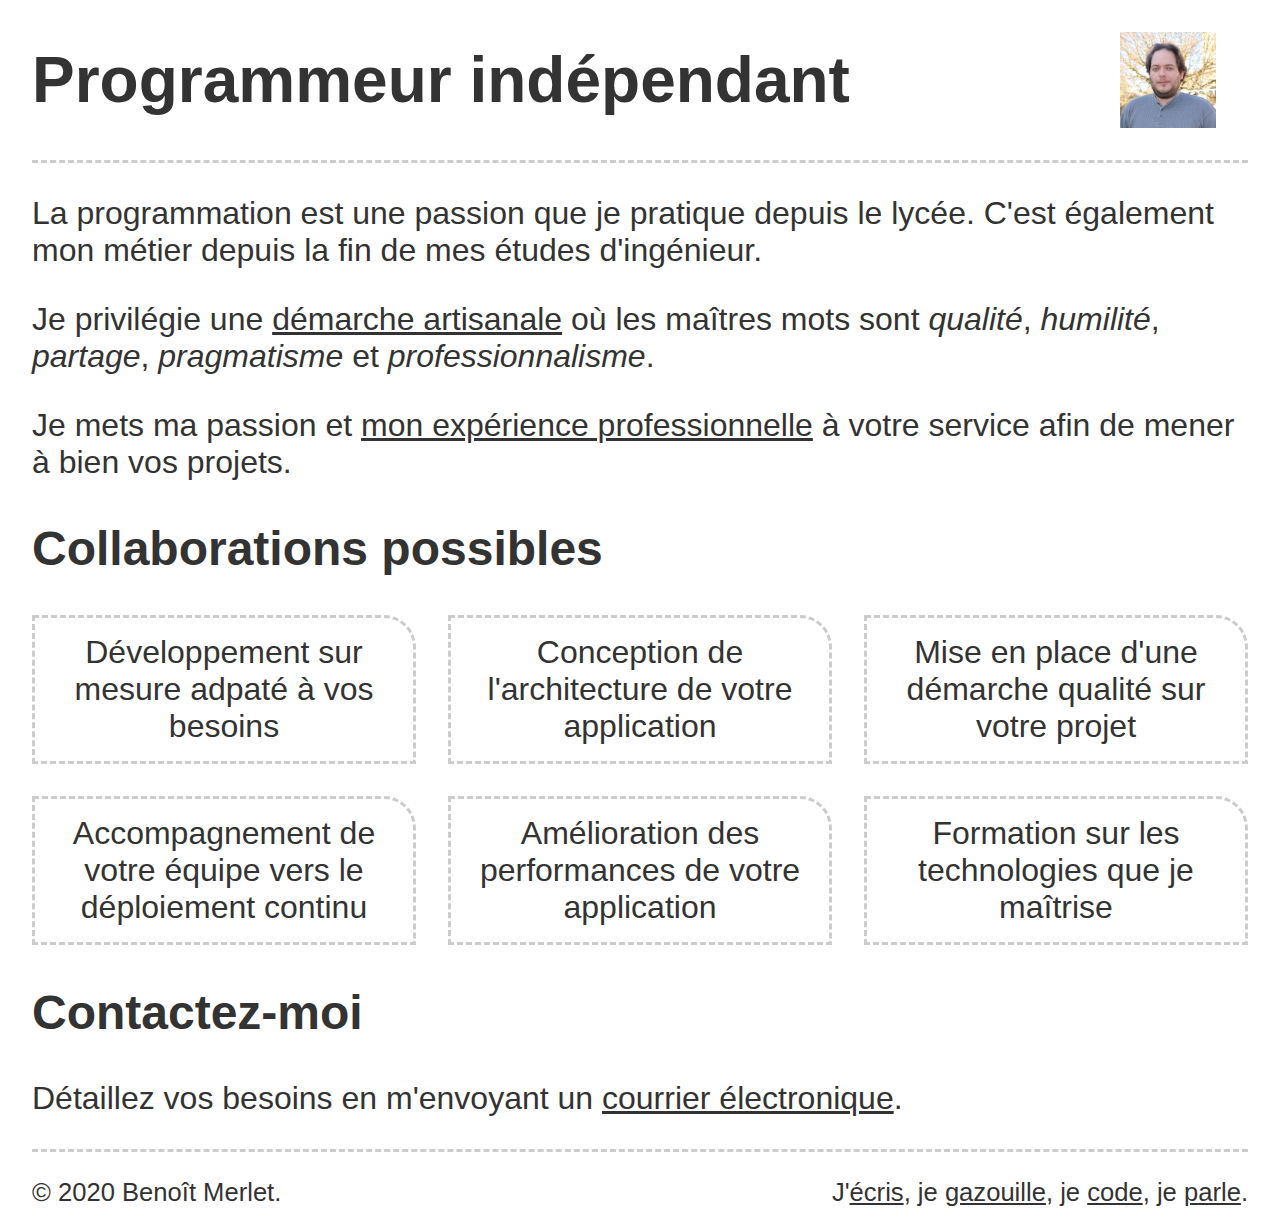
==== index.html @ 801f22bd "Add index with styles and picture" ====
<!DOCTYPE html>
<html>
<head>
    <meta charset="UTF-8"/>
    <title>Programmeur indépendant</title>
    <link rel="stylesheet" type="text/css" href="screen.css" media="screen"/>
</head>
<body>
    <header>
        <h1>Programmeur indépendant</h1>
        <img src="bmerlet.jpg">
    </header>
    <main>
        <section>
            <p>
                La programmation est une passion que je pratique depuis le lycée. C'est également mon métier depuis la fin de mes études d'ingénieur.
            </p>
            <p>
                Je privilégie une <a href="https://fr.wikipedia.org/wiki/Software_craftsmanship">démarche artisanale</a> où les maîtres mots sont <em>qualité</em>, <em>humilité</em>, <em>partage</em>, <em>pragmatisme</em> et <em>professionnalisme</em>.
            </p>
            <p>
                Je mets ma passion et <a href="https://www.linkedin.com/in/benoitmerlet/">mon expérience professionnelle</a> à votre service afin de mener à bien vos projets.
            </p>
        </section>
        <section>
            <h2>Collaborations possibles</h2>
            <ul>
                <li>Développement sur mesure adpaté à vos besoins</li>
                <li>Conception de l'architecture de votre application</li>
                <li>Mise en place d'une démarche qualité sur votre projet</li>
                <li>Accompagne&shy;ment de votre équipe vers le déploiement continu</li>
                <li>Amélioration des performances de votre application</li>
                <li>Formation sur les technologies que je maîtrise</li>
            </ul>
        </section>
        <section>
            <h2>Contactez-moi</h2>
            <p>
                Détaillez vos besoins en m'envoyant un <a href="mailto:benoit.merlet@gmail.com">courrier électronique</a>.
            </p>
        </section>
    </main>
    <footer>
        <p id="copyright">
            © 2020 Benoît Merlet.
        </p>
        <p id="social">
            J'<a href="https://www.chezmerlet.net/blog.html">écris</a>,
            je <a href="http://twitter.com/trompouet">gazouille</a>,
            je <a href="http://github.com/trompette">code</a>,
            je <a href="https://speakerdeck.com/trompette">parle</a>.
        </p>
    </footer>
</body>
</html>
---- screen.css ----
body {
    background: #fff;
    color: #333;
    font-family: Verdana, sans-serif;
    font-size: 2em;
    margin: 0 auto;
    max-width: 38em;
    padding: 0 1em;
}

a, a:hover {
    color: inherit;
    text-decoration: underline;
}

header {
    align-items: center;
    display: flex;
}

header h1 {
    flex: auto;
}

header img {
    height: auto;
    margin: 0 1em;
    max-width: 3em;
}

main {
    border-bottom: 0.1em dashed #ccc;
    border-top: 0.1em dashed #ccc;
}

main ul {
    display: grid;
    grid-gap: 1em;
    grid-template-columns: repeat(auto-fill, minmax(12em, 1fr));
    padding: 0;
}

main ul li {
    border: 0.1em dashed #ccc;
    border-top-right-radius: 1em;
    list-style: none;
    padding: 0.5em;
    text-align: center;
}

footer {
    display: flex;
    font-size: 0.8em;
}

footer #copyright {
    flex: auto;
}
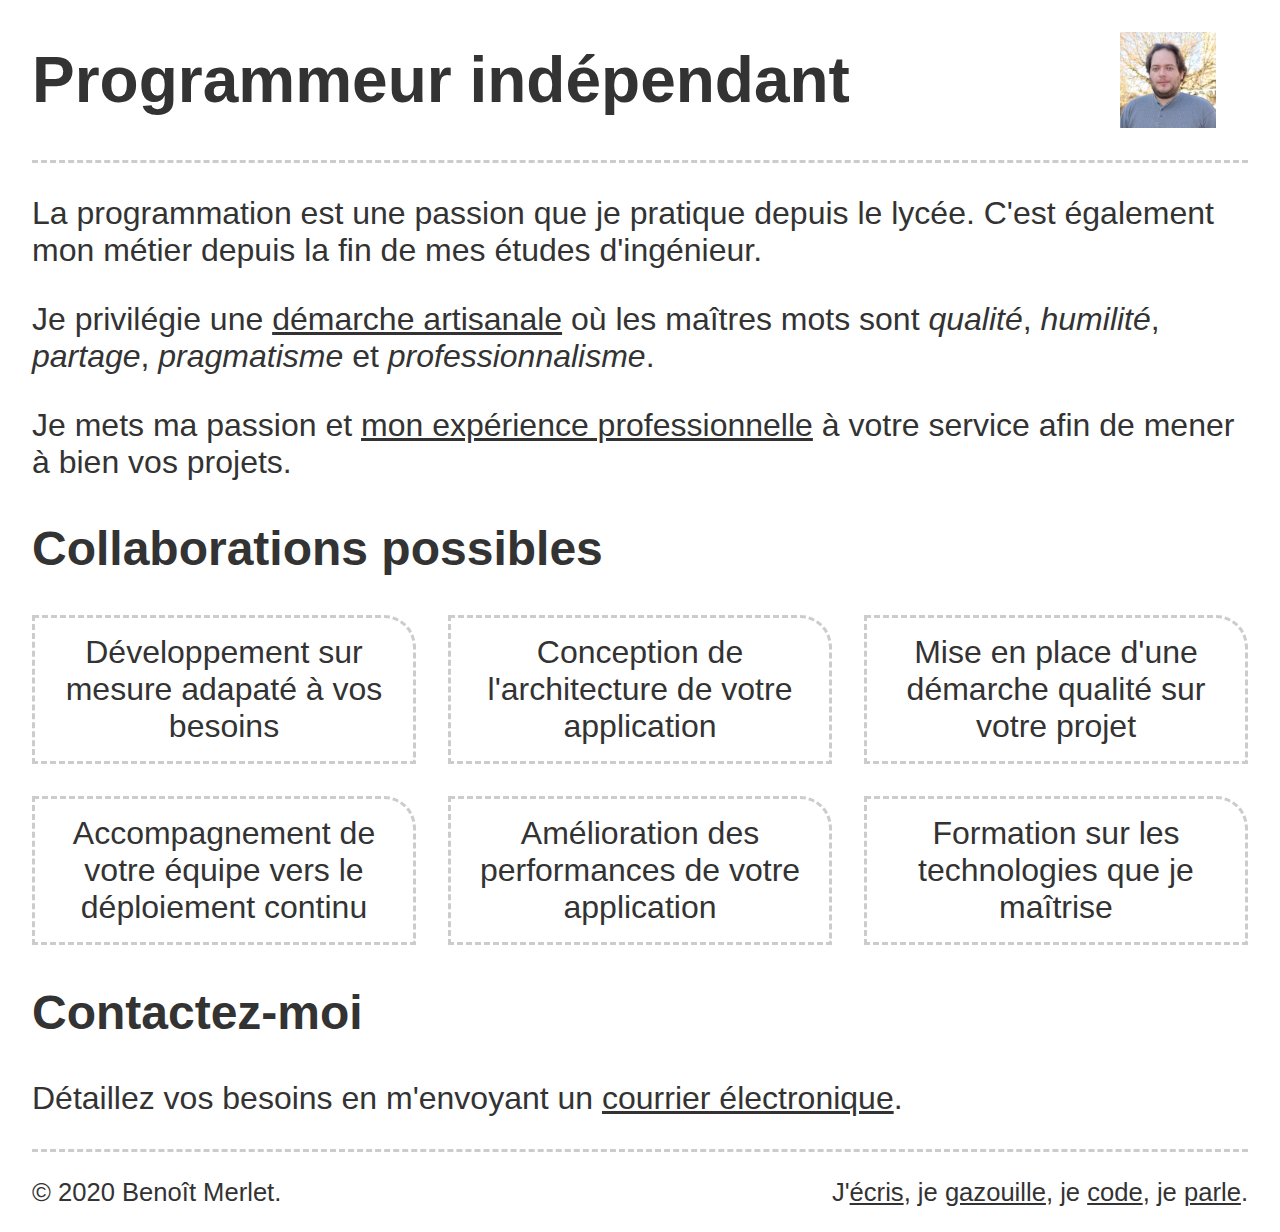
==== commit 76084622: "Fix small typo" ====
--- a/index.html
+++ b/index.html
@@ -25,7 +25,7 @@
         <section>
             <h2>Collaborations possibles</h2>
             <ul>
-                <li>Développement sur mesure adpaté à vos besoins</li>
+                <li>Développement sur mesure adapaté à vos besoins</li>
                 <li>Conception de l'architecture de votre application</li>
                 <li>Mise en place d'une démarche qualité sur votre projet</li>
                 <li>Accompagne&shy;ment de votre équipe vers le déploiement continu</li>
@@ -36,7 +36,7 @@
         <section>
             <h2>Contactez-moi</h2>
             <p>
-                Détaillez vos besoins en m'envoyant un <a href="mailto:benoit.merlet@gmail.com">courrier électronique</a>.
+                Détaillez vos besoins en m'envoyant un <a href="mailto:programmation@merlet.biz">courrier électronique</a>.
             </p>
         </section>
     </main>
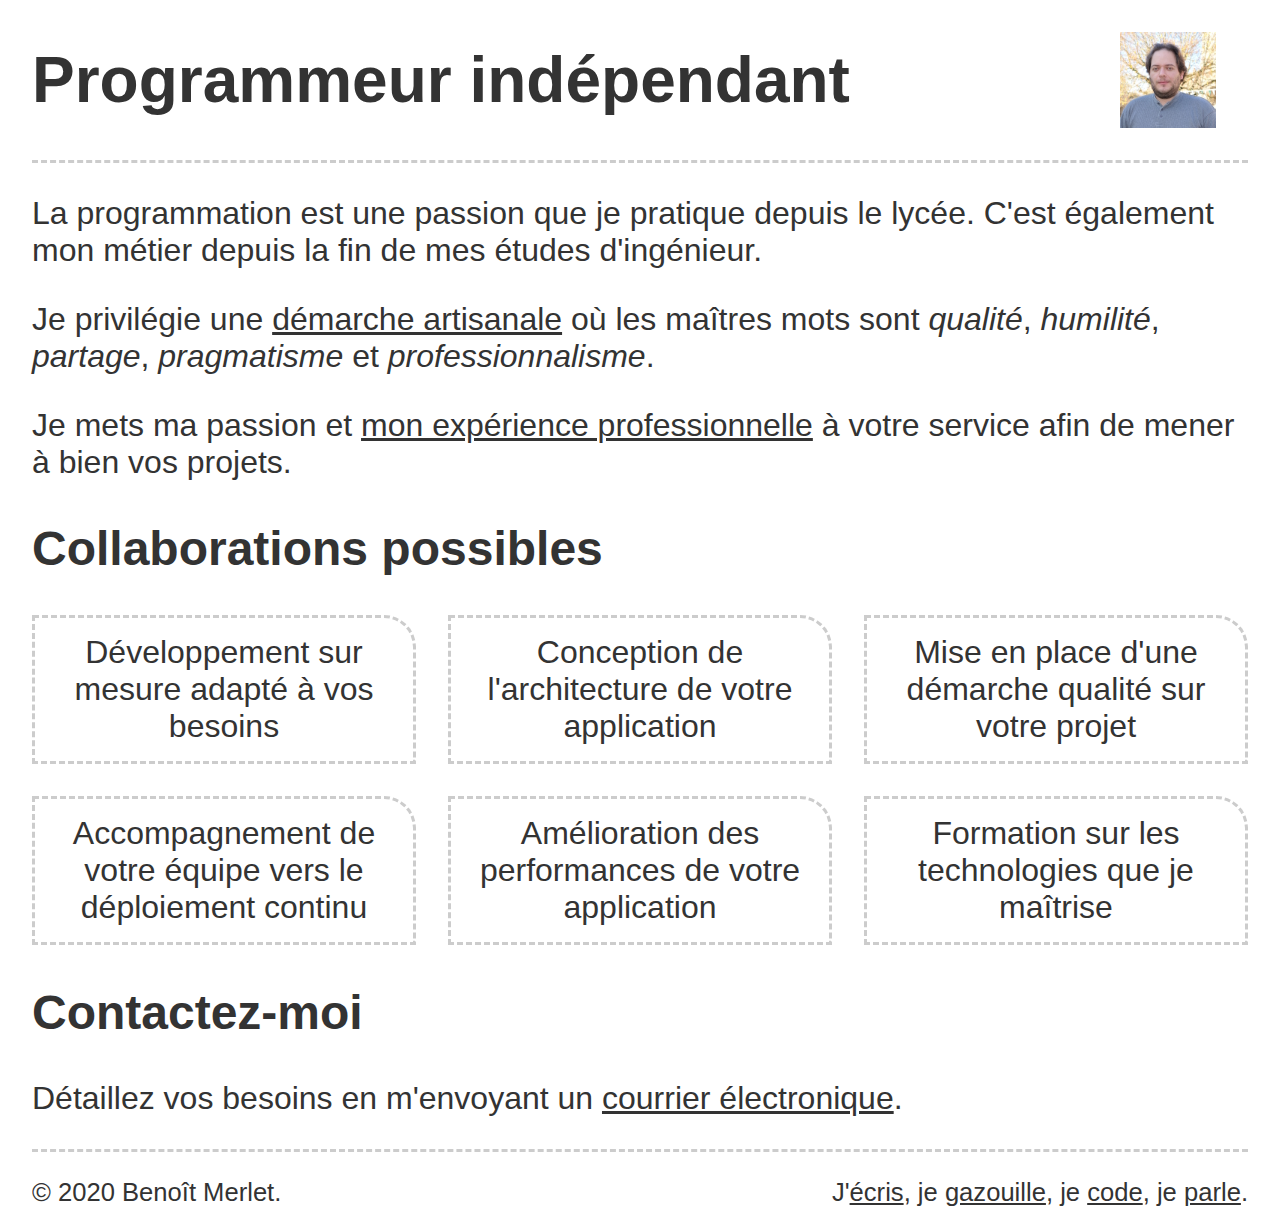
==== commit ae37540d: "Fix small typo again" ====
--- a/index.html
+++ b/index.html
@@ -1,9 +1,11 @@
 <!DOCTYPE html>
-<html>
+<html lang="fr">
 <head>
-    <meta charset="UTF-8"/>
+    <meta charset="UTF-8">
+    <meta name="author" content="Benoît Merlet">
+    <meta name="description" content="Page professionnelle de Benoît Merlet, programmeur indépendant.">
     <title>Programmeur indépendant</title>
-    <link rel="stylesheet" type="text/css" href="screen.css" media="screen"/>
+    <link rel="stylesheet" type="text/css" href="screen.css" media="screen">
 </head>
 <body>
     <header>
@@ -25,7 +27,7 @@
         <section>
             <h2>Collaborations possibles</h2>
             <ul>
-                <li>Développement sur mesure adapaté à vos besoins</li>
+                <li>Développement sur mesure adapté à vos besoins</li>
                 <li>Conception de l'architecture de votre application</li>
                 <li>Mise en place d'une démarche qualité sur votre projet</li>
                 <li>Accompagne&shy;ment de votre équipe vers le déploiement continu</li>
